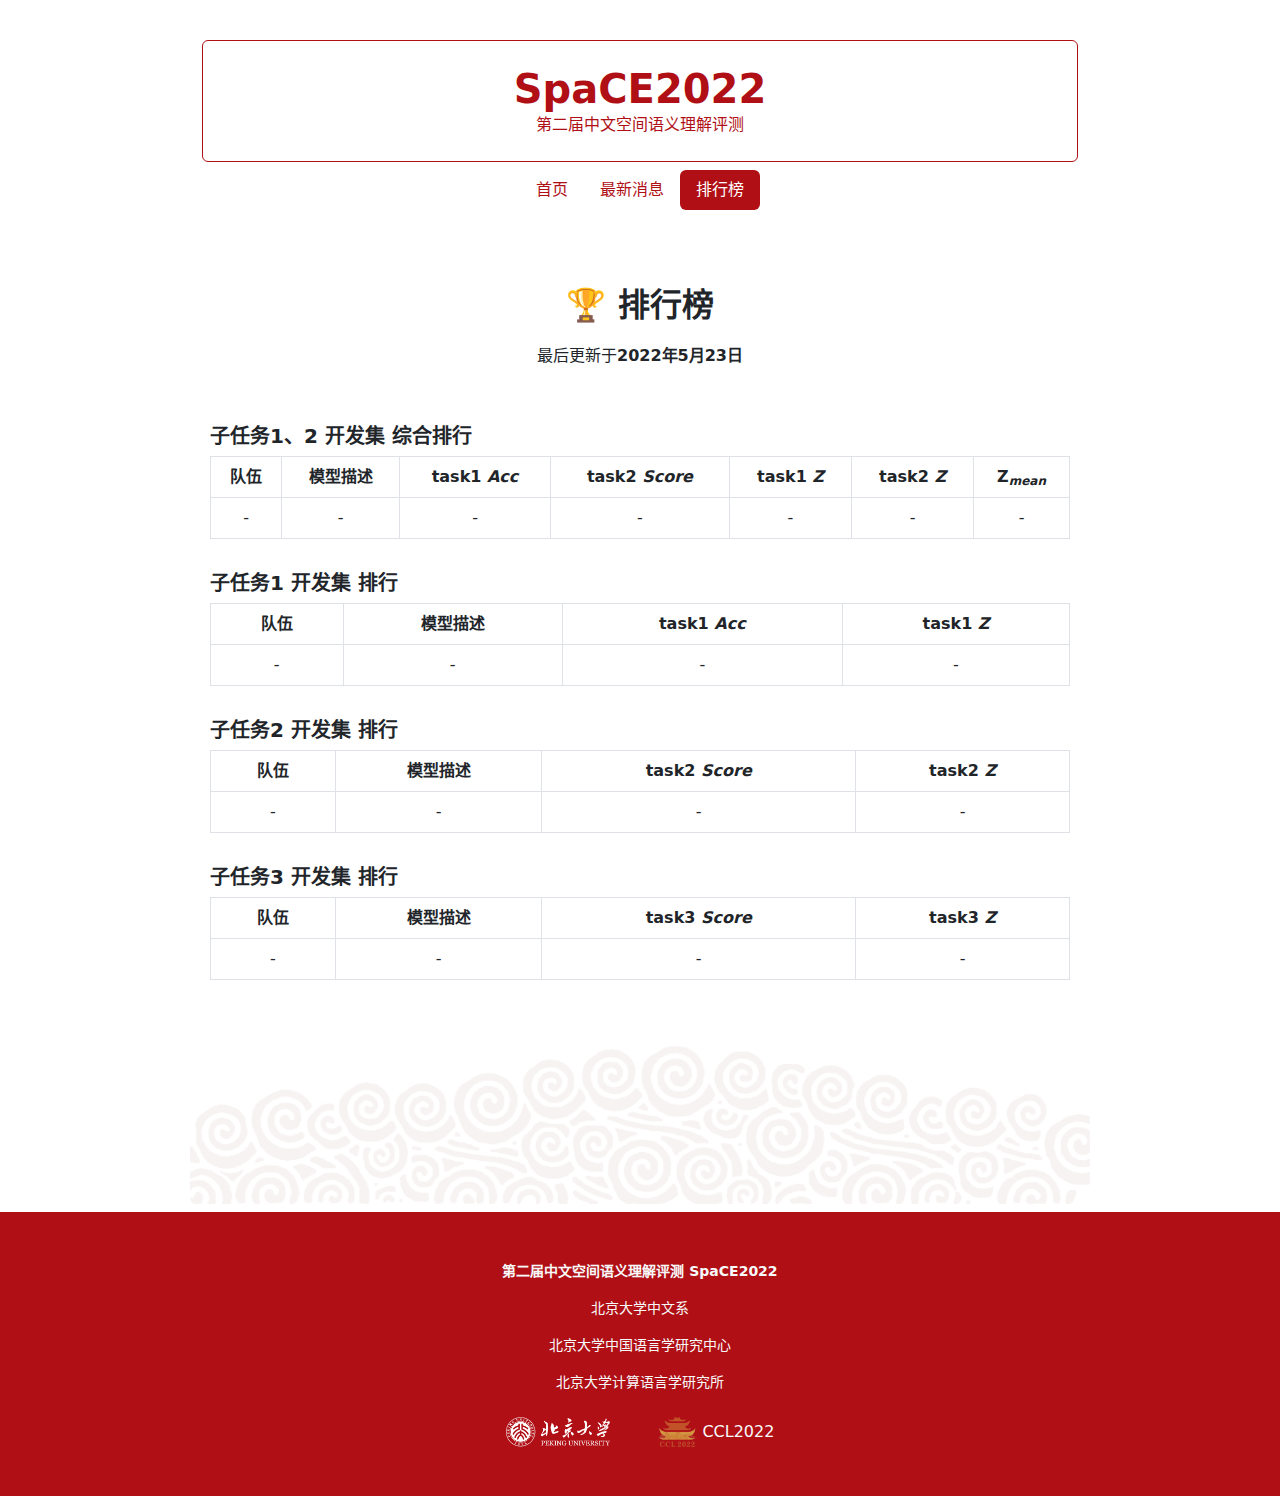
==== docs/leaderboard.html @ 005da359 "save" ====
<!DOCTYPE html>
<html lang="zh-CN">

<head>
  <meta charset="utf-8">
  <meta name="viewport" content="width=device-width, initial-scale=1, shrink-to-fit=no">
  <meta http-equiv="X-UA-Compatible" content="IE=edge,chrome=1">

  <META HTTP-EQUIV="Cache-Control" CONTENT="no-cache">
  <META HTTP-EQUIV="Pragma" CONTENT="no-cache">
  <META HTTP-EQUIV="Expires" CONTENT="0">

  <title>SpaCE2022</title>

  <link href="css/bootstrap_5.2.0-beta1_.min.css" rel="stylesheet">
  <link href="css/github.hljs.css" rel="stylesheet">
  <link href="css/style.css" rel="stylesheet">

  <style type="text/css">
  </style>

</head>

<body>

  <div class="bodywrap" id="bodywrap">

    <div class="page-cover" v-if="false">
      <div class="container pt-5 text-center">
        <div class="row">
          <div><h2>SpaCE2022</h2></div>
        </div>
        <div class="row">
          <div>
            <p>正在加载，请稍候……</p>
          </div>
        </div>
      </div>
    </div>

  </div>
  <!-- bodywrap end -->

  <!-- scripts start -->
  <script type="module" src="js/main.mjs.js"></script>

  <!-- scripts end -->
</body>

</html>
---- docs/css/github.hljs.css ----
pre code.hljs{display:block;overflow-x:auto;padding:1em}code.hljs{padding:3px 5px}/*!
  Theme: GitHub
  Description: Light theme as seen on github.com
  Author: github.com
  Maintainer: @Hirse
  Updated: 2021-05-15

  Outdated base version: https://github.com/primer/github-syntax-light
  Current colors taken from GitHub's CSS
*/.hljs{color:#24292e;background:#fff}.hljs-doctag,.hljs-keyword,.hljs-meta .hljs-keyword,.hljs-template-tag,.hljs-template-variable,.hljs-type,.hljs-variable.language_{color:#d73a49}.hljs-title,.hljs-title.class_,.hljs-title.class_.inherited__,.hljs-title.function_{color:#6f42c1}.hljs-attr,.hljs-attribute,.hljs-literal,.hljs-meta,.hljs-number,.hljs-operator,.hljs-selector-attr,.hljs-selector-class,.hljs-selector-id,.hljs-variable{color:#005cc5}.hljs-meta .hljs-string,.hljs-regexp,.hljs-string{color:#032f62}.hljs-built_in,.hljs-symbol{color:#e36209}.hljs-code,.hljs-comment,.hljs-formula{color:#6a737d}.hljs-name,.hljs-quote,.hljs-selector-pseudo,.hljs-selector-tag{color:#22863a}.hljs-subst{color:#24292e}.hljs-section{color:#005cc5;font-weight:700}.hljs-bullet{color:#735c0f}.hljs-emphasis{color:#24292e;font-style:italic}.hljs-strong{color:#24292e;font-weight:700}.hljs-addition{color:#22863a;background-color:#f0fff4}.hljs-deletion{color:#b31d28;background-color:#ffeef0}
---- docs/css/style.css ----
body {
  /*background: #eaebee;*/
  /*background: #fafafa;*/
}
img {
  display: inline-block;
  max-width: 100%;
}
.container {
  transition: max-width 0.2s, width 0.2s;
}
th[align=right] {
  text-align: right;
}
th[align=left] {
  text-align: left;
}
th[align=center] {
  text-align: center;
}

:root {
  --pku-red: #b00f15;
  --notice-red: rgba(212, 76, 71, 1);
}

.nav {
  --bs-nav-link-padding-x: 1rem;
  --bs-nav-link-padding-y: 0.5rem;
  --bs-nav-link-font-weight: ;
  --bs-nav-link-color: var(--pku-red);
  --bs-nav-link-hover-color: var(--pku-red);
  --bs-nav-link-disabled-color: #6c757d;
  list-style: none;
}
.nav-pills {
  --bs-nav-pills-border-radius: 0.375rem;
  --bs-nav-pills-link-active-color: #fff;
  --bs-nav-pills-link-active-bg: var(--pku-red);
}
.nav-tabs {
  --bs-nav-tabs-border-width: 1px;
  --bs-nav-tabs-border-color: #dee2e6;
  --bs-nav-tabs-border-radius: 0.375rem;
  --bs-nav-tabs-link-hover-border-color: #e9ecef #e9ecef #dee2e6;
  --bs-nav-tabs-link-active-color: #495057;
  --bs-nav-tabs-link-active-bg: #fff;
  --bs-nav-tabs-link-active-border-color: #dee2e6 #dee2e6 #fff;
  border-bottom: var(--bs-nav-tabs-border-width) solid var(--bs-nav-tabs-border-color);
}

.page-cover {
  position: fixed;
  top:0; right:0; bottom:0; left:0;
  overflow: hidden;
  background: #fff;
  z-index: 99999;
}

.main {
  max-width: 900px;
  min-height: 100vh;
  background-color: #fff;
  background-image: url(../images/feet.png);
  background-size: contain;
  background-repeat: no-repeat;
  background-position: bottom;
  /*box-shadow: 0px 4px 16px 0px rgba(0,0,0,0.05);*/
}

.md-wrap {}

.md-wrap .block-color-red {
  color: rgba(212, 76, 71, 1);
  fill: rgba(212, 76, 71, 1);
}

.md-wrap a {
  text-decoration: none;
}

.md-wrap blockquote {
  padding: 0.5rem 0.75rem;
  margin-top: 1.25rem;
  margin-bottom: 1.25rem;
  background-color: var(--bs-light, var(--bs-gray-100));
  border-left: var(--bs-border-radius) solid var(--bs-gray-300, var(--bs-gray-300));
  /*border-top-right-radius: var(--bs-border-radius);*/
  /*border-bottom-right-radius: var(--bs-border-radius);*/
  border-radius: var(--bs-border-radius);
}

.md-wrap blockquote > *:last-child {
  margin-bottom: 0;
}

.md-wrap p code,
.md-wrap ul code {
  padding: .2em .4em;
  margin: 0;
  font-size: 85%;
  background-color: var(--bs-light);
  border-radius: 6px;
  color: #032f62;
}

.md-wrap .hljs {
  color: #444;
  background: var(--bs-light);
  border-radius: var(--bs-border-radius);
}

/*.md-wrap pre {
  border-radius: 0.375rem;
}*/

.md-wrap .table-wrap {
  overflow: auto;
}

.md-wrap .h1,
.md-wrap h1,
.md-wrap .h2,
.md-wrap h2,
.md-wrap .h3,
.md-wrap h3 {
  text-align: center;
}

.md-wrap .h1,
.md-wrap h1 {
  margin-top: 2.5rem;
  margin-bottom: 1.75rem;
  font-weight: bold;
}

.md-wrap .h2,
.md-wrap h2 {
  margin-top: 2.25rem;
  margin-bottom: 1.25rem;
  font-weight: bold;
}

.md-wrap .h3,
.md-wrap h3 {
  margin-top: 1.75rem;
  margin-bottom: .75rem;
  font-weight: bold;
}

.md-wrap .h4,
.md-wrap h4 {
  margin-top: 1.5rem;
  margin-bottom: .5rem;
  font-weight: bold;
}

.md-wrap .h5,
.md-wrap h5 {
  margin-top: 1rem;
  margin-bottom: .5rem;
  font-weight: bold;
}

.md-wrap .h6,
.md-wrap h6 {
  margin-top: .5rem;
  margin-bottom: .5rem;
  font-weight: bold;
}
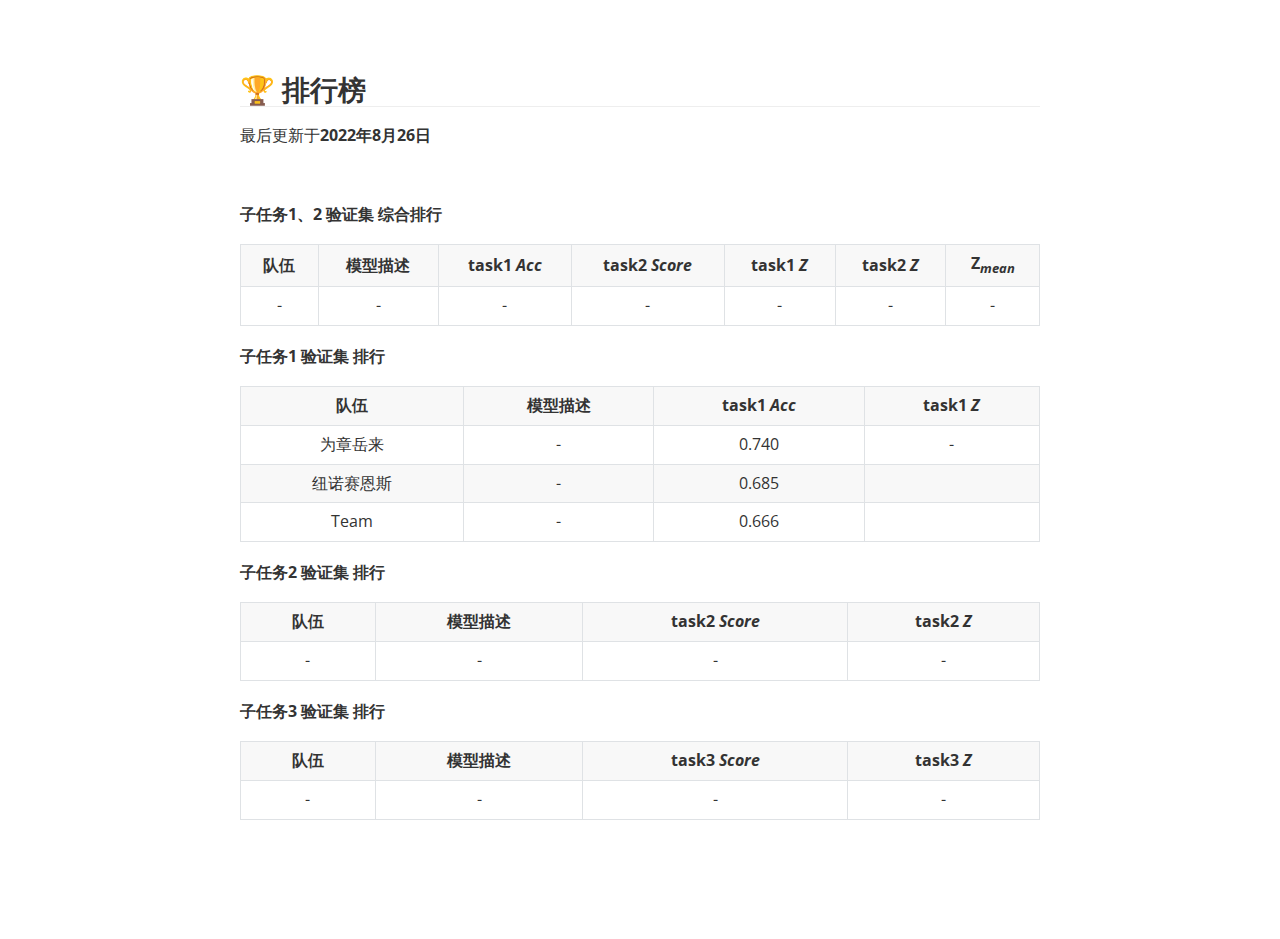
==== commit a918f776: "Add files via upload" ====
--- a/docs/leaderboard.html
+++ b/docs/leaderboard.html
@@ -1,50 +1,609 @@
-<!DOCTYPE html>
-<html lang="zh-CN">
-
+<!doctype html>
+<html>
 <head>
-  <meta charset="utf-8">
-  <meta name="viewport" content="width=device-width, initial-scale=1, shrink-to-fit=no">
-  <meta http-equiv="X-UA-Compatible" content="IE=edge,chrome=1">
-
-  <META HTTP-EQUIV="Cache-Control" CONTENT="no-cache">
-  <META HTTP-EQUIV="Pragma" CONTENT="no-cache">
-  <META HTTP-EQUIV="Expires" CONTENT="0">
-
-  <title>SpaCE2022</title>
-
-  <link href="css/bootstrap_5.2.0-beta1_.min.css" rel="stylesheet">
-  <link href="css/github.hljs.css" rel="stylesheet">
-  <link href="css/style.css" rel="stylesheet">
-
-  <style type="text/css">
-  </style>
-
+<meta charset='UTF-8'><meta name='viewport' content='width=device-width initial-scale=1'>
+
+<link href='https://fonts.loli.net/css?family=Open+Sans:400italic,700italic,700,400&subset=latin,latin-ext' rel='stylesheet' type='text/css' /><style type='text/css'>html {overflow-x: initial !important;}:root { --bg-color:#ffffff; --text-color:#333333; --select-text-bg-color:#B5D6FC; --select-text-font-color:auto; --monospace:"Lucida Console",Consolas,"Courier",monospace; --title-bar-height:20px; }
+.mac-os-11 { --title-bar-height:28px; }
+html { font-size: 14px; background-color: var(--bg-color); color: var(--text-color); font-family: "Helvetica Neue", Helvetica, Arial, sans-serif; -webkit-font-smoothing: antialiased; }
+body { margin: 0px; padding: 0px; height: auto; inset: 0px; font-size: 1rem; line-height: 1.42857; overflow-x: hidden; background: inherit; tab-size: 4; }
+iframe { margin: auto; }
+a.url { word-break: break-all; }
+a:active, a:hover { outline: 0px; }
+.in-text-selection, ::selection { text-shadow: none; background: var(--select-text-bg-color); color: var(--select-text-font-color); }
+#write { margin: 0px auto; height: auto; width: inherit; word-break: normal; overflow-wrap: break-word; position: relative; white-space: normal; overflow-x: visible; padding-top: 36px; }
+#write.first-line-indent p { text-indent: 2em; }
+#write.first-line-indent li p, #write.first-line-indent p * { text-indent: 0px; }
+#write.first-line-indent li { margin-left: 2em; }
+.for-image #write { padding-left: 8px; padding-right: 8px; }
+body.typora-export { padding-left: 30px; padding-right: 30px; }
+.typora-export .footnote-line, .typora-export li, .typora-export p { white-space: pre-wrap; }
+.typora-export .task-list-item input { pointer-events: none; }
+@media screen and (max-width: 500px) {
+  body.typora-export { padding-left: 0px; padding-right: 0px; }
+  #write { padding-left: 20px; padding-right: 20px; }
+  .CodeMirror-sizer { margin-left: 0px !important; }
+  .CodeMirror-gutters { display: none !important; }
+}
+#write li > figure:last-child { margin-bottom: 0.5rem; }
+#write ol, #write ul { position: relative; }
+img { max-width: 100%; vertical-align: middle; image-orientation: from-image; }
+button, input, select, textarea { color: inherit; font: inherit; }
+input[type="checkbox"], input[type="radio"] { line-height: normal; padding: 0px; }
+*, ::after, ::before { box-sizing: border-box; }
+#write h1, #write h2, #write h3, #write h4, #write h5, #write h6, #write p, #write pre { width: inherit; }
+#write h1, #write h2, #write h3, #write h4, #write h5, #write h6, #write p { position: relative; }
+p { line-height: inherit; }
+h1, h2, h3, h4, h5, h6 { break-after: avoid-page; break-inside: avoid; orphans: 4; }
+p { orphans: 4; }
+h1 { font-size: 2rem; }
+h2 { font-size: 1.8rem; }
+h3 { font-size: 1.6rem; }
+h4 { font-size: 1.4rem; }
+h5 { font-size: 1.2rem; }
+h6 { font-size: 1rem; }
+.md-math-block, .md-rawblock, h1, h2, h3, h4, h5, h6, p { margin-top: 1rem; margin-bottom: 1rem; }
+.hidden { display: none; }
+.md-blockmeta { color: rgb(204, 204, 204); font-weight: 700; font-style: italic; }
+a { cursor: pointer; }
+sup.md-footnote { padding: 2px 4px; background-color: rgba(238, 238, 238, 0.7); color: rgb(85, 85, 85); border-radius: 4px; cursor: pointer; }
+sup.md-footnote a, sup.md-footnote a:hover { color: inherit; text-transform: inherit; text-decoration: inherit; }
+#write input[type="checkbox"] { cursor: pointer; width: inherit; height: inherit; }
+figure { overflow-x: auto; margin: 1.2em 0px; max-width: calc(100% + 16px); padding: 0px; }
+figure > table { margin: 0px; }
+tr { break-inside: avoid; break-after: auto; }
+thead { display: table-header-group; }
+table { border-collapse: collapse; border-spacing: 0px; width: 100%; overflow: auto; break-inside: auto; text-align: left; }
+table.md-table td { min-width: 32px; }
+.CodeMirror-gutters { border-right: 0px; background-color: inherit; }
+.CodeMirror-linenumber { user-select: none; }
+.CodeMirror { text-align: left; }
+.CodeMirror-placeholder { opacity: 0.3; }
+.CodeMirror pre { padding: 0px 4px; }
+.CodeMirror-lines { padding: 0px; }
+div.hr:focus { cursor: none; }
+#write pre { white-space: pre-wrap; }
+#write.fences-no-line-wrapping pre { white-space: pre; }
+#write pre.ty-contain-cm { white-space: normal; }
+.CodeMirror-gutters { margin-right: 4px; }
+.md-fences { font-size: 0.9rem; display: block; break-inside: avoid; text-align: left; overflow: visible; white-space: pre; background: inherit; position: relative !important; }
+.md-fences-adv-panel { width: 100%; margin-top: 10px; text-align: center; padding-top: 0px; padding-bottom: 8px; overflow-x: auto; }
+#write .md-fences.mock-cm { white-space: pre-wrap; }
+.md-fences.md-fences-with-lineno { padding-left: 0px; }
+#write.fences-no-line-wrapping .md-fences.mock-cm { white-space: pre; overflow-x: auto; }
+.md-fences.mock-cm.md-fences-with-lineno { padding-left: 8px; }
+.CodeMirror-line, twitterwidget { break-inside: avoid; }
+.footnotes { opacity: 0.8; font-size: 0.9rem; margin-top: 1em; margin-bottom: 1em; }
+.footnotes + .footnotes { margin-top: 0px; }
+.md-reset { margin: 0px; padding: 0px; border: 0px; outline: 0px; vertical-align: top; background: 0px 0px; text-decoration: none; text-shadow: none; float: none; position: static; width: auto; height: auto; white-space: nowrap; cursor: inherit; -webkit-tap-highlight-color: transparent; line-height: normal; font-weight: 400; text-align: left; box-sizing: content-box; direction: ltr; }
+li div { padding-top: 0px; }
+blockquote { margin: 1rem 0px; }
+li .mathjax-block, li p { margin: 0.5rem 0px; }
+li blockquote { margin: 1rem 0px; }
+li { margin: 0px; position: relative; }
+blockquote > :last-child { margin-bottom: 0px; }
+blockquote > :first-child, li > :first-child { margin-top: 0px; }
+.footnotes-area { color: rgb(136, 136, 136); margin-top: 0.714rem; padding-bottom: 0.143rem; white-space: normal; }
+#write .footnote-line { white-space: pre-wrap; }
+@media print {
+  body, html { border: 1px solid transparent; height: 99%; break-after: avoid; break-before: avoid; font-variant-ligatures: no-common-ligatures; }
+  #write { margin-top: 0px; padding-top: 0px; border-color: transparent !important; }
+  .typora-export * { -webkit-print-color-adjust: exact; }
+  .typora-export #write { break-after: avoid; }
+  .typora-export #write::after { height: 0px; }
+  .is-mac table { break-inside: avoid; }
+  .typora-export-show-outline .typora-export-sidebar { display: none; }
+}
+.footnote-line { margin-top: 0.714em; font-size: 0.7em; }
+a img, img a { cursor: pointer; }
+pre.md-meta-block { font-size: 0.8rem; min-height: 0.8rem; white-space: pre-wrap; background: rgb(204, 204, 204); display: block; overflow-x: hidden; }
+p > .md-image:only-child:not(.md-img-error) img, p > img:only-child { display: block; margin: auto; }
+#write.first-line-indent p > .md-image:only-child:not(.md-img-error) img { left: -2em; position: relative; }
+p > .md-image:only-child { display: inline-block; width: 100%; }
+#write .MathJax_Display { margin: 0.8em 0px 0px; }
+.md-math-block { width: 100%; }
+.md-math-block:not(:empty)::after { display: none; }
+.MathJax_ref { fill: currentcolor; }
+[contenteditable="true"]:active, [contenteditable="true"]:focus, [contenteditable="false"]:active, [contenteditable="false"]:focus { outline: 0px; box-shadow: none; }
+.md-task-list-item { position: relative; list-style-type: none; }
+.task-list-item.md-task-list-item { padding-left: 0px; }
+.md-task-list-item > input { position: absolute; top: 0px; left: 0px; margin-left: -1.2em; margin-top: calc(1em - 10px); border: none; }
+.math { font-size: 1rem; }
+.md-toc { min-height: 3.58rem; position: relative; font-size: 0.9rem; border-radius: 10px; }
+.md-toc-content { position: relative; margin-left: 0px; }
+.md-toc-content::after, .md-toc::after { display: none; }
+.md-toc-item { display: block; color: rgb(65, 131, 196); }
+.md-toc-item a { text-decoration: none; }
+.md-toc-inner:hover { text-decoration: underline; }
+.md-toc-inner { display: inline-block; cursor: pointer; }
+.md-toc-h1 .md-toc-inner { margin-left: 0px; font-weight: 700; }
+.md-toc-h2 .md-toc-inner { margin-left: 2em; }
+.md-toc-h3 .md-toc-inner { margin-left: 4em; }
+.md-toc-h4 .md-toc-inner { margin-left: 6em; }
+.md-toc-h5 .md-toc-inner { margin-left: 8em; }
+.md-toc-h6 .md-toc-inner { margin-left: 10em; }
+@media screen and (max-width: 48em) {
+  .md-toc-h3 .md-toc-inner { margin-left: 3.5em; }
+  .md-toc-h4 .md-toc-inner { margin-left: 5em; }
+  .md-toc-h5 .md-toc-inner { margin-left: 6.5em; }
+  .md-toc-h6 .md-toc-inner { margin-left: 8em; }
+}
+a.md-toc-inner { font-size: inherit; font-style: inherit; font-weight: inherit; line-height: inherit; }
+.footnote-line a:not(.reversefootnote) { color: inherit; }
+.md-attr { display: none; }
+.md-fn-count::after { content: "."; }
+code, pre, samp, tt { font-family: var(--monospace); }
+kbd { margin: 0px 0.1em; padding: 0.1em 0.6em; font-size: 0.8em; color: rgb(36, 39, 41); background: rgb(255, 255, 255); border: 1px solid rgb(173, 179, 185); border-radius: 3px; box-shadow: rgba(12, 13, 14, 0.2) 0px 1px 0px, rgb(255, 255, 255) 0px 0px 0px 2px inset; white-space: nowrap; vertical-align: middle; }
+.md-comment { color: rgb(162, 127, 3); opacity: 0.6; font-family: var(--monospace); }
+code { text-align: left; vertical-align: initial; }
+a.md-print-anchor { white-space: pre !important; border-width: initial !important; border-style: none !important; border-color: initial !important; display: inline-block !important; position: absolute !important; width: 1px !important; right: 0px !important; outline: 0px !important; background: 0px 0px !important; text-decoration: initial !important; text-shadow: initial !important; }
+.os-windows.monocolor-emoji .md-emoji { font-family: "Segoe UI Symbol", sans-serif; }
+.md-diagram-panel > svg { max-width: 100%; }
+[lang="flow"] svg, [lang="mermaid"] svg { max-width: 100%; height: auto; }
+[lang="mermaid"] .node text { font-size: 1rem; }
+table tr th { border-bottom: 0px; }
+video { max-width: 100%; display: block; margin: 0px auto; }
+iframe { max-width: 100%; width: 100%; border: none; }
+.highlight td, .highlight tr { border: 0px; }
+mark { background: rgb(255, 255, 0); color: rgb(0, 0, 0); }
+.md-html-inline .md-plain, .md-html-inline strong, mark .md-inline-math, mark strong { color: inherit; }
+.md-expand mark .md-meta { opacity: 0.3 !important; }
+mark .md-meta { color: rgb(0, 0, 0); }
+@media print {
+  .typora-export h1, .typora-export h2, .typora-export h3, .typora-export h4, .typora-export h5, .typora-export h6 { break-inside: avoid; }
+}
+.md-diagram-panel .messageText { stroke: none !important; }
+.md-diagram-panel .start-state { fill: var(--node-fill); }
+.md-diagram-panel .edgeLabel rect { opacity: 1 !important; }
+.md-fences.md-fences-math { font-size: 1em; }
+.md-fences-advanced:not(.md-focus) { padding: 0px; white-space: nowrap; border: 0px; }
+.md-fences-advanced:not(.md-focus) { background: inherit; }
+.typora-export-show-outline .typora-export-content { max-width: 1440px; margin: auto; display: flex; flex-direction: row; }
+.typora-export-sidebar { width: 300px; font-size: 0.8rem; margin-top: 80px; margin-right: 18px; }
+.typora-export-show-outline #write { --webkit-flex:2; flex: 2 1 0%; }
+.typora-export-sidebar .outline-content { position: fixed; top: 0px; max-height: 100%; overflow: hidden auto; padding-bottom: 30px; padding-top: 60px; width: 300px; }
+@media screen and (max-width: 1024px) {
+  .typora-export-sidebar, .typora-export-sidebar .outline-content { width: 240px; }
+}
+@media screen and (max-width: 800px) {
+  .typora-export-sidebar { display: none; }
+}
+.outline-content li, .outline-content ul { margin-left: 0px; margin-right: 0px; padding-left: 0px; padding-right: 0px; list-style: none; }
+.outline-content ul { margin-top: 0px; margin-bottom: 0px; }
+.outline-content strong { font-weight: 400; }
+.outline-expander { width: 1rem; height: 1.42857rem; position: relative; display: table-cell; vertical-align: middle; cursor: pointer; padding-left: 4px; }
+.outline-expander::before { content: ""; position: relative; font-family: Ionicons; display: inline-block; font-size: 8px; vertical-align: middle; }
+.outline-item { padding-top: 3px; padding-bottom: 3px; cursor: pointer; }
+.outline-expander:hover::before { content: ""; }
+.outline-h1 > .outline-item { padding-left: 0px; }
+.outline-h2 > .outline-item { padding-left: 1em; }
+.outline-h3 > .outline-item { padding-left: 2em; }
+.outline-h4 > .outline-item { padding-left: 3em; }
+.outline-h5 > .outline-item { padding-left: 4em; }
+.outline-h6 > .outline-item { padding-left: 5em; }
+.outline-label { cursor: pointer; display: table-cell; vertical-align: middle; text-decoration: none; color: inherit; }
+.outline-label:hover { text-decoration: underline; }
+.outline-item:hover { border-color: rgb(245, 245, 245); background-color: var(--item-hover-bg-color); }
+.outline-item:hover { margin-left: -28px; margin-right: -28px; border-left: 28px solid transparent; border-right: 28px solid transparent; }
+.outline-item-single .outline-expander::before, .outline-item-single .outline-expander:hover::before { display: none; }
+.outline-item-open > .outline-item > .outline-expander::before { content: ""; }
+.outline-children { display: none; }
+.info-panel-tab-wrapper { display: none; }
+.outline-item-open > .outline-children { display: block; }
+.typora-export .outline-item { padding-top: 1px; padding-bottom: 1px; }
+.typora-export .outline-item:hover { margin-right: -8px; border-right: 8px solid transparent; }
+.typora-export .outline-expander::before { content: "+"; font-family: inherit; top: -1px; }
+.typora-export .outline-expander:hover::before, .typora-export .outline-item-open > .outline-item > .outline-expander::before { content: "−"; }
+.typora-export-collapse-outline .outline-children { display: none; }
+.typora-export-collapse-outline .outline-item-open > .outline-children, .typora-export-no-collapse-outline .outline-children { display: block; }
+.typora-export-no-collapse-outline .outline-expander::before { content: "" !important; }
+.typora-export-show-outline .outline-item-active > .outline-item .outline-label { font-weight: 700; }
+.md-inline-math-container mjx-container { zoom: 0.95; }
+
+
+mark {
+    background: rgba(255,255,0,0.25);
+    border-bottom: 1px rgba(255,255,0,0.25) solid;
+    border-radius: 2px;
+    transition: all 0.25s;
+}
+mark:hover {
+    background: rgba(255,255,0,0.5);
+    border-bottom: 2px rgba(255,220,0,1) solid;
+}
+
+:root {
+    --side-bar-bg-color: #fafafa;
+    --control-text-color: #777;
+}
+
+@include-when-export url(https://fonts.loli.net/css?family=Open+Sans:400italic,700italic,700,400&subset=latin,latin-ext);
+
+/* open-sans-regular - latin-ext_latin */
+  /* open-sans-italic - latin-ext_latin */
+    /* open-sans-700 - latin-ext_latin */
+    /* open-sans-700italic - latin-ext_latin */
+  html {
+    font-size: 16px;
+    -webkit-font-smoothing: antialiased;
+}
+
+body {
+    font-family: "Open Sans","Clear Sans", "Helvetica Neue", Helvetica, Arial, 'Segoe UI Emoji', sans-serif;
+    color: rgb(51, 51, 51);
+    line-height: 1.6;
+}
+
+#write {
+    max-width: 860px;
+  	margin: 0 auto;
+  	padding: 30px;
+    padding-bottom: 100px;
+}
+
+@media only screen and (min-width: 1400px) {
+	#write {
+		max-width: 1024px;
+	}
+}
+
+@media only screen and (min-width: 1800px) {
+	#write {
+		max-width: 1200px;
+	}
+}
+
+#write > ul:first-child,
+#write > ol:first-child{
+    margin-top: 30px;
+}
+
+a {
+    color: #4183C4;
+}
+h1,
+h2,
+h3,
+h4,
+h5,
+h6 {
+    position: relative;
+    margin-top: 1rem;
+    margin-bottom: 1rem;
+    font-weight: bold;
+    line-height: 1.4;
+    cursor: text;
+}
+h1:hover a.anchor,
+h2:hover a.anchor,
+h3:hover a.anchor,
+h4:hover a.anchor,
+h5:hover a.anchor,
+h6:hover a.anchor {
+    text-decoration: none;
+}
+h1 tt,
+h1 code {
+    font-size: inherit;
+}
+h2 tt,
+h2 code {
+    font-size: inherit;
+}
+h3 tt,
+h3 code {
+    font-size: inherit;
+}
+h4 tt,
+h4 code {
+    font-size: inherit;
+}
+h5 tt,
+h5 code {
+    font-size: inherit;
+}
+h6 tt,
+h6 code {
+    font-size: inherit;
+}
+h1 {
+    font-size: 2.25em;
+    line-height: 1.2;
+    border-bottom: 1px solid #eee;
+}
+h2 {
+    font-size: 1.75em;
+    line-height: 1.225;
+    border-bottom: 1px solid #eee;
+}
+
+/*@media print {
+    .typora-export h1,
+    .typora-export h2 {
+        border-bottom: none;
+        padding-bottom: initial;
+    }
+
+    .typora-export h1::after,
+    .typora-export h2::after {
+        content: "";
+        display: block;
+        height: 100px;
+        margin-top: -96px;
+        border-top: 1px solid #eee;
+    }
+}*/
+
+h3 {
+    font-size: 1.5em;
+    line-height: 1.43;
+}
+h4 {
+    font-size: 1.25em;
+}
+h5 {
+    font-size: 1em;
+}
+h6 {
+   font-size: 1em;
+    color: #777;
+}
+p,
+blockquote,
+ul,
+ol,
+dl,
+table{
+    margin: 0.8em 0;
+}
+li>ol,
+li>ul {
+    margin: 0 0;
+}
+hr {
+    height: 2px;
+    padding: 0;
+    margin: 16px 0;
+    background-color: #e7e7e7;
+    border: 0 none;
+    overflow: hidden;
+    box-sizing: content-box;
+}
+
+li p.first {
+    display: inline-block;
+}
+ul,
+ol {
+    padding-left: 30px;
+}
+ul:first-child,
+ol:first-child {
+    margin-top: 0;
+}
+ul:last-child,
+ol:last-child {
+    margin-bottom: 0;
+}
+blockquote {
+    border-left: 4px solid #dfe2e5;
+    padding: 0 15px;
+    color: #555;
+}
+blockquote blockquote {
+    padding-right: 0;
+}
+table {
+    padding: 0;
+    word-break: initial;
+}
+table tr {
+    border: 1px solid #dfe2e5;
+    margin: 0;
+    padding: 0;
+}
+table tr:nth-child(2n),
+thead {
+    background-color: #f8f8f8;
+}
+table th {
+    font-weight: bold;
+    border: 1px solid #dfe2e5;
+    border-bottom: 0;
+    margin: 0;
+    padding: 6px 13px;
+}
+table td {
+    border: 1px solid #dfe2e5;
+    margin: 0;
+    padding: 6px 13px;
+}
+table th:first-child,
+table td:first-child {
+    margin-top: 0;
+}
+table th:last-child,
+table td:last-child {
+    margin-bottom: 0;
+}
+
+.CodeMirror-lines {
+    padding-left: 4px;
+}
+
+.code-tooltip {
+    box-shadow: 0 1px 1px 0 rgba(0,28,36,.3);
+    border-top: 1px solid #eef2f2;
+}
+
+.md-fences,
+code,
+tt {
+    border: 1px solid #e7eaed;
+    background-color: #f8f8f8;
+    border-radius: 3px;
+    padding: 0;
+    padding: 2px 4px 0px 4px;
+    font-size: 0.9em;
+}
+
+code {
+    background-color: #f3f4f4;
+    padding: 0 2px 0 2px;
+}
+
+.md-fences {
+    margin-bottom: 15px;
+    margin-top: 15px;
+    padding-top: 8px;
+    padding-bottom: 6px;
+}
+
+
+.md-task-list-item > input {
+  margin-left: -1.3em;
+}
+
+@media print {
+    html {
+        font-size: 13px;
+    }
+    table,
+    pre {
+        page-break-inside: avoid;
+    }
+    pre {
+        word-wrap: break-word;
+    }
+}
+
+.md-fences {
+	background-color: #f8f8f8;
+}
+#write pre.md-meta-block {
+	padding: 1rem;
+    font-size: 85%;
+    line-height: 1.45;
+    background-color: #f7f7f7;
+    border: 0;
+    border-radius: 3px;
+    color: #777777;
+    margin-top: 0 !important;
+}
+
+.mathjax-block>.code-tooltip {
+	bottom: .375rem;
+}
+
+.md-mathjax-midline {
+    background: #fafafa;
+}
+
+#write>h3.md-focus:before{
+	left: -1.5625rem;
+	top: .375rem;
+}
+#write>h4.md-focus:before{
+	left: -1.5625rem;
+	top: .285714286rem;
+}
+#write>h5.md-focus:before{
+	left: -1.5625rem;
+	top: .285714286rem;
+}
+#write>h6.md-focus:before{
+	left: -1.5625rem;
+	top: .285714286rem;
+}
+.md-image>.md-meta {
+    /*border: 1px solid #ddd;*/
+    border-radius: 3px;
+    padding: 2px 0px 0px 4px;
+    font-size: 0.9em;
+    color: inherit;
+}
+
+.md-tag {
+    color: #a7a7a7;
+    opacity: 1;
+}
+
+.md-toc { 
+    margin-top:20px;
+    padding-bottom:20px;
+}
+
+.sidebar-tabs {
+    border-bottom: none;
+}
+
+#typora-quick-open {
+    border: 1px solid #ddd;
+    background-color: #f8f8f8;
+}
+
+#typora-quick-open-item {
+    background-color: #FAFAFA;
+    border-color: #FEFEFE #e5e5e5 #e5e5e5 #eee;
+    border-style: solid;
+    border-width: 1px;
+}
+
+/** focus mode */
+.on-focus-mode blockquote {
+    border-left-color: rgba(85, 85, 85, 0.12);
+}
+
+header, .context-menu, .megamenu-content, footer{
+    font-family: "Segoe UI", "Arial", sans-serif;
+}
+
+.file-node-content:hover .file-node-icon,
+.file-node-content:hover .file-node-open-state{
+    visibility: visible;
+}
+
+.mac-seamless-mode #typora-sidebar {
+    background-color: #fafafa;
+    background-color: var(--side-bar-bg-color);
+}
+
+.md-lang {
+    color: #b4654d;
+}
+
+/*.html-for-mac {
+    --item-hover-bg-color: #E6F0FE;
+}*/
+
+#md-notification .btn {
+    border: 0;
+}
+
+.dropdown-menu .divider {
+    border-color: #e5e5e5;
+    opacity: 0.4;
+}
+
+.ty-preferences .window-content {
+    background-color: #fafafa;
+}
+
+.ty-preferences .nav-group-item.active {
+    color: white;
+    background: #999;
+}
+
+.menu-item-container a.menu-style-btn {
+    background-color: #f5f8fa;
+    background-image: linear-gradient( 180deg , hsla(0, 0%, 100%, 0.8), hsla(0, 0%, 100%, 0)); 
+}
+
+
+
+</style><title>leaderboard</title>
 </head>
-
-<body>
-
-  <div class="bodywrap" id="bodywrap">
-
-    <div class="page-cover" v-if="false">
-      <div class="container pt-5 text-center">
-        <div class="row">
-          <div><h2>SpaCE2022</h2></div>
-        </div>
-        <div class="row">
-          <div>
-            <p>正在加载，请稍候……</p>
-          </div>
-        </div>
-      </div>
-    </div>
-
-  </div>
-  <!-- bodywrap end -->
-
-  <!-- scripts start -->
-  <script type="module" src="js/main.mjs.js"></script>
-
-  <!-- scripts end -->
+<body class='typora-export os-windows'><div class='typora-export-content'>
+<div id='write'  class=''><br><h2 id='🏆-排行榜'><span>🏆 排行榜</span></h2><p class="text-center">最后更新于<strong>2022年8月26日</strong></p><br><h5 id='子任务12-验证集-综合排行'><span>子任务1、2 验证集 综合排行</span></h5><figure><table><thead><tr><th style='text-align:center;' ><span>队伍</span></th><th style='text-align:center;' ><span>模型描述</span></th><th style='text-align:center;' ><span>task1 </span><em><span>Acc</span></em></th><th style='text-align:center;' ><span>task2 </span><em><span>Score</span></em></th><th style='text-align:center;' ><span>task1 </span><em><span>Z</span></em></th><th style='text-align:center;' ><span>task2 </span><em><span>Z</span></em></th><th style='text-align:center;' ><span>Z</span><sub><em><span>mean</span></em></sub></th></tr></thead><tbody><tr><td style='text-align:center;' ><span>-</span></td><td style='text-align:center;' ><span>-</span></td><td style='text-align:center;' ><span>-</span></td><td style='text-align:center;' ><span>-</span></td><td style='text-align:center;' ><span>-</span></td><td style='text-align:center;' ><span>-</span></td><td style='text-align:center;' ><span>-</span></td></tr></tbody></table></figure><h5 id='子任务1-验证集-排行'><span>子任务1 验证集 排行</span></h5><figure><table><thead><tr><th style='text-align:center;' ><span>队伍</span></th><th style='text-align:center;' ><span>模型描述</span></th><th style='text-align:center;' ><span>task1 </span><em><span>Acc</span></em></th><th style='text-align:center;' ><span>task1 </span><em><span>Z</span></em></th></tr></thead><tbody><tr><td style='text-align:center;' ><span>为章岳来</span></td><td style='text-align:center;' ><span>-</span></td><td style='text-align:center;' ><span>0.740</span></td><td style='text-align:center;' ><span>-</span></td></tr><tr><td style='text-align:center;' ><span>纽诺赛恩斯</span></td><td style='text-align:center;' ><span>-</span></td><td style='text-align:center;' ><span> 0.685</span></td><td style='text-align:center;' >&nbsp;</td></tr><tr><td style='text-align:center;' ><span>Team</span></td><td style='text-align:center;' ><span>-</span></td><td style='text-align:center;' ><span>0.666</span></td><td style='text-align:center;' >&nbsp;</td></tr></tbody></table></figure><h5 id='子任务2-验证集-排行'><span>子任务2 验证集 排行</span></h5><figure><table><thead><tr><th style='text-align:center;' ><span>队伍</span></th><th style='text-align:center;' ><span>模型描述</span></th><th style='text-align:center;' ><span>task2 </span><em><span>Score</span></em></th><th style='text-align:center;' ><span>task2 </span><em><span>Z</span></em></th></tr></thead><tbody><tr><td style='text-align:center;' ><span>-</span></td><td style='text-align:center;' ><span>-</span></td><td style='text-align:center;' ><span>-</span></td><td style='text-align:center;' ><span>-</span></td></tr></tbody></table></figure><h5 id='子任务3-验证集-排行'><span>子任务3 验证集 排行</span></h5><figure><table><thead><tr><th style='text-align:center;' ><span>队伍</span></th><th style='text-align:center;' ><span>模型描述</span></th><th style='text-align:center;' ><span>task3 </span><em><span>Score</span></em></th><th style='text-align:center;' ><span>task3 </span><em><span>Z</span></em></th></tr></thead><tbody><tr><td style='text-align:center;' ><span>-</span></td><td style='text-align:center;' ><span>-</span></td><td style='text-align:center;' ><span>-</span></td><td style='text-align:center;' ><span>-</span></td></tr></tbody></table></figure></div></div>
 </body>
-
-</html>
+</html>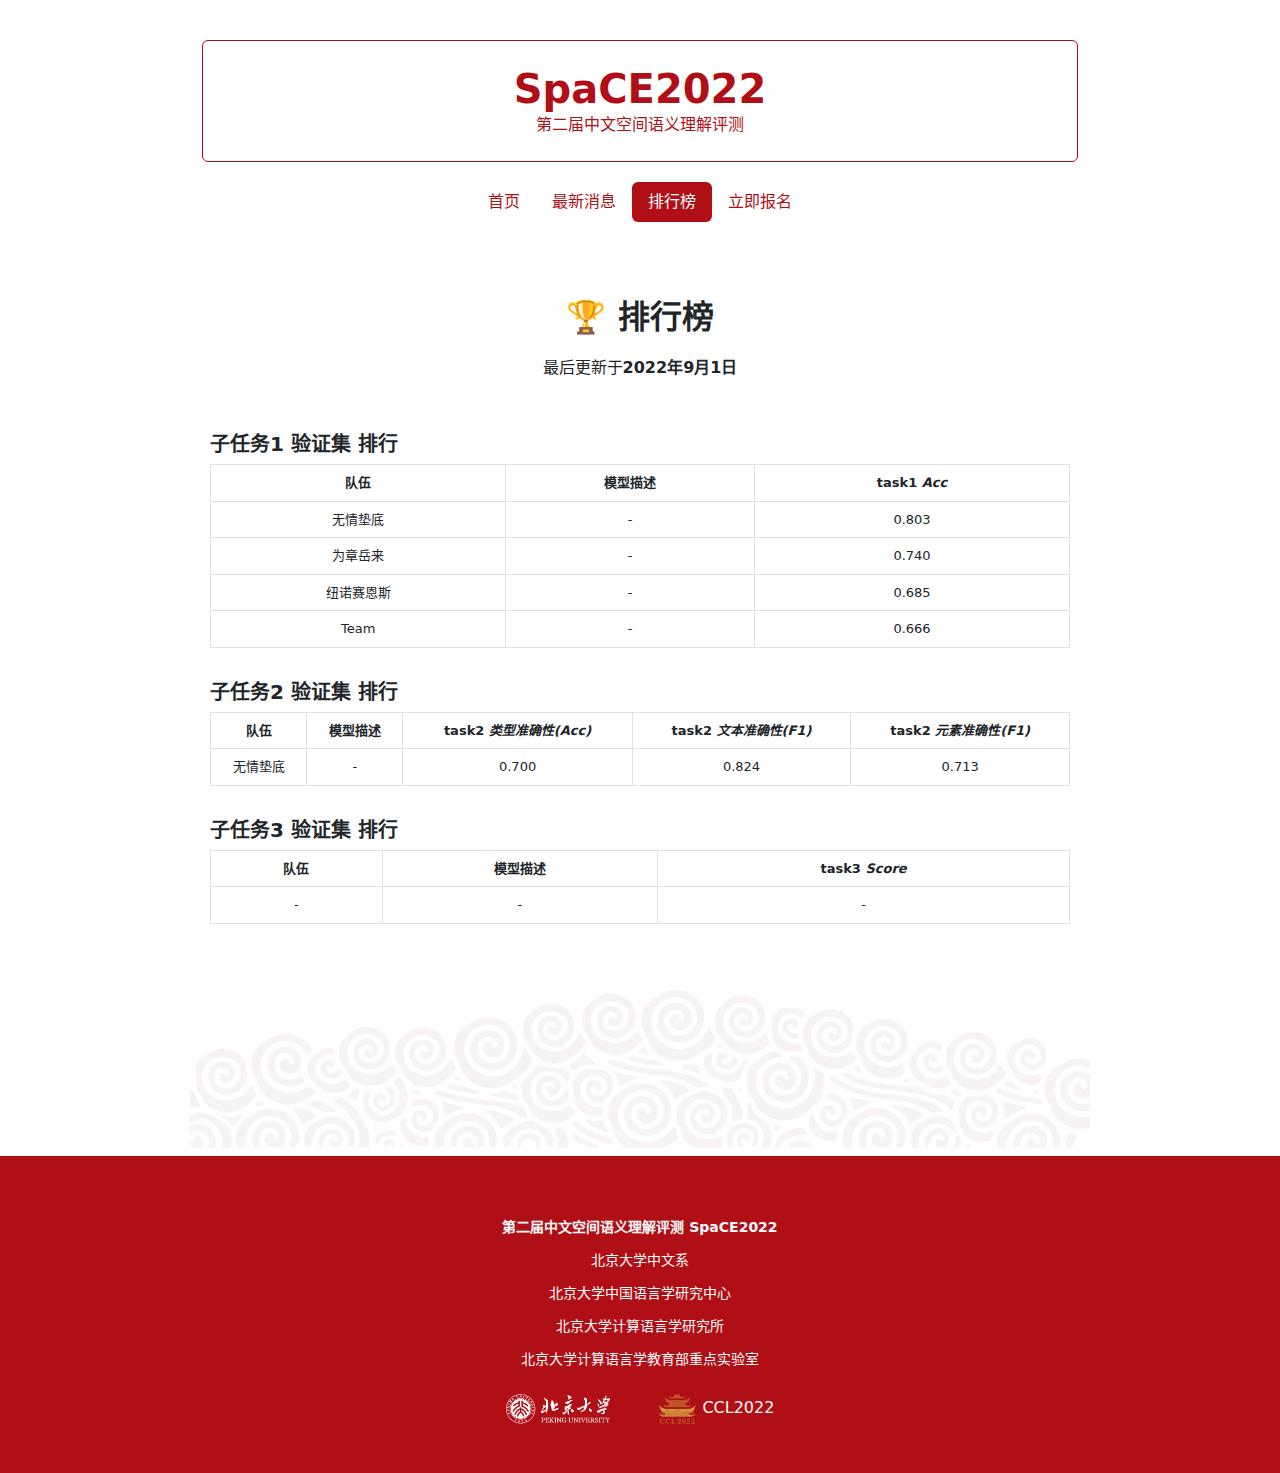
==== commit 0f87d998: "save" ====
--- a/docs/leaderboard.html
+++ b/docs/leaderboard.html
@@ -1,609 +1,50 @@
-<!doctype html>
-<html>
+<!DOCTYPE html>
+<html lang="zh-CN">
+
 <head>
-<meta charset='UTF-8'><meta name='viewport' content='width=device-width initial-scale=1'>
+  <meta charset="utf-8">
+  <meta name="viewport" content="width=device-width, initial-scale=1, shrink-to-fit=no">
+  <meta http-equiv="X-UA-Compatible" content="IE=edge,chrome=1">
 
-<link href='https://fonts.loli.net/css?family=Open+Sans:400italic,700italic,700,400&subset=latin,latin-ext' rel='stylesheet' type='text/css' /><style type='text/css'>html {overflow-x: initial !important;}:root { --bg-color:#ffffff; --text-color:#333333; --select-text-bg-color:#B5D6FC; --select-text-font-color:auto; --monospace:"Lucida Console",Consolas,"Courier",monospace; --title-bar-height:20px; }
-.mac-os-11 { --title-bar-height:28px; }
-html { font-size: 14px; background-color: var(--bg-color); color: var(--text-color); font-family: "Helvetica Neue", Helvetica, Arial, sans-serif; -webkit-font-smoothing: antialiased; }
-body { margin: 0px; padding: 0px; height: auto; inset: 0px; font-size: 1rem; line-height: 1.42857; overflow-x: hidden; background: inherit; tab-size: 4; }
-iframe { margin: auto; }
-a.url { word-break: break-all; }
-a:active, a:hover { outline: 0px; }
-.in-text-selection, ::selection { text-shadow: none; background: var(--select-text-bg-color); color: var(--select-text-font-color); }
-#write { margin: 0px auto; height: auto; width: inherit; word-break: normal; overflow-wrap: break-word; position: relative; white-space: normal; overflow-x: visible; padding-top: 36px; }
-#write.first-line-indent p { text-indent: 2em; }
-#write.first-line-indent li p, #write.first-line-indent p * { text-indent: 0px; }
-#write.first-line-indent li { margin-left: 2em; }
-.for-image #write { padding-left: 8px; padding-right: 8px; }
-body.typora-export { padding-left: 30px; padding-right: 30px; }
-.typora-export .footnote-line, .typora-export li, .typora-export p { white-space: pre-wrap; }
-.typora-export .task-list-item input { pointer-events: none; }
-@media screen and (max-width: 500px) {
-  body.typora-export { padding-left: 0px; padding-right: 0px; }
-  #write { padding-left: 20px; padding-right: 20px; }
-  .CodeMirror-sizer { margin-left: 0px !important; }
-  .CodeMirror-gutters { display: none !important; }
-}
-#write li > figure:last-child { margin-bottom: 0.5rem; }
-#write ol, #write ul { position: relative; }
-img { max-width: 100%; vertical-align: middle; image-orientation: from-image; }
-button, input, select, textarea { color: inherit; font: inherit; }
-input[type="checkbox"], input[type="radio"] { line-height: normal; padding: 0px; }
-*, ::after, ::before { box-sizing: border-box; }
-#write h1, #write h2, #write h3, #write h4, #write h5, #write h6, #write p, #write pre { width: inherit; }
-#write h1, #write h2, #write h3, #write h4, #write h5, #write h6, #write p { position: relative; }
-p { line-height: inherit; }
-h1, h2, h3, h4, h5, h6 { break-after: avoid-page; break-inside: avoid; orphans: 4; }
-p { orphans: 4; }
-h1 { font-size: 2rem; }
-h2 { font-size: 1.8rem; }
-h3 { font-size: 1.6rem; }
-h4 { font-size: 1.4rem; }
-h5 { font-size: 1.2rem; }
-h6 { font-size: 1rem; }
-.md-math-block, .md-rawblock, h1, h2, h3, h4, h5, h6, p { margin-top: 1rem; margin-bottom: 1rem; }
-.hidden { display: none; }
-.md-blockmeta { color: rgb(204, 204, 204); font-weight: 700; font-style: italic; }
-a { cursor: pointer; }
-sup.md-footnote { padding: 2px 4px; background-color: rgba(238, 238, 238, 0.7); color: rgb(85, 85, 85); border-radius: 4px; cursor: pointer; }
-sup.md-footnote a, sup.md-footnote a:hover { color: inherit; text-transform: inherit; text-decoration: inherit; }
-#write input[type="checkbox"] { cursor: pointer; width: inherit; height: inherit; }
-figure { overflow-x: auto; margin: 1.2em 0px; max-width: calc(100% + 16px); padding: 0px; }
-figure > table { margin: 0px; }
-tr { break-inside: avoid; break-after: auto; }
-thead { display: table-header-group; }
-table { border-collapse: collapse; border-spacing: 0px; width: 100%; overflow: auto; break-inside: auto; text-align: left; }
-table.md-table td { min-width: 32px; }
-.CodeMirror-gutters { border-right: 0px; background-color: inherit; }
-.CodeMirror-linenumber { user-select: none; }
-.CodeMirror { text-align: left; }
-.CodeMirror-placeholder { opacity: 0.3; }
-.CodeMirror pre { padding: 0px 4px; }
-.CodeMirror-lines { padding: 0px; }
-div.hr:focus { cursor: none; }
-#write pre { white-space: pre-wrap; }
-#write.fences-no-line-wrapping pre { white-space: pre; }
-#write pre.ty-contain-cm { white-space: normal; }
-.CodeMirror-gutters { margin-right: 4px; }
-.md-fences { font-size: 0.9rem; display: block; break-inside: avoid; text-align: left; overflow: visible; white-space: pre; background: inherit; position: relative !important; }
-.md-fences-adv-panel { width: 100%; margin-top: 10px; text-align: center; padding-top: 0px; padding-bottom: 8px; overflow-x: auto; }
-#write .md-fences.mock-cm { white-space: pre-wrap; }
-.md-fences.md-fences-with-lineno { padding-left: 0px; }
-#write.fences-no-line-wrapping .md-fences.mock-cm { white-space: pre; overflow-x: auto; }
-.md-fences.mock-cm.md-fences-with-lineno { padding-left: 8px; }
-.CodeMirror-line, twitterwidget { break-inside: avoid; }
-.footnotes { opacity: 0.8; font-size: 0.9rem; margin-top: 1em; margin-bottom: 1em; }
-.footnotes + .footnotes { margin-top: 0px; }
-.md-reset { margin: 0px; padding: 0px; border: 0px; outline: 0px; vertical-align: top; background: 0px 0px; text-decoration: none; text-shadow: none; float: none; position: static; width: auto; height: auto; white-space: nowrap; cursor: inherit; -webkit-tap-highlight-color: transparent; line-height: normal; font-weight: 400; text-align: left; box-sizing: content-box; direction: ltr; }
-li div { padding-top: 0px; }
-blockquote { margin: 1rem 0px; }
-li .mathjax-block, li p { margin: 0.5rem 0px; }
-li blockquote { margin: 1rem 0px; }
-li { margin: 0px; position: relative; }
-blockquote > :last-child { margin-bottom: 0px; }
-blockquote > :first-child, li > :first-child { margin-top: 0px; }
-.footnotes-area { color: rgb(136, 136, 136); margin-top: 0.714rem; padding-bottom: 0.143rem; white-space: normal; }
-#write .footnote-line { white-space: pre-wrap; }
-@media print {
-  body, html { border: 1px solid transparent; height: 99%; break-after: avoid; break-before: avoid; font-variant-ligatures: no-common-ligatures; }
-  #write { margin-top: 0px; padding-top: 0px; border-color: transparent !important; }
-  .typora-export * { -webkit-print-color-adjust: exact; }
-  .typora-export #write { break-after: avoid; }
-  .typora-export #write::after { height: 0px; }
-  .is-mac table { break-inside: avoid; }
-  .typora-export-show-outline .typora-export-sidebar { display: none; }
-}
-.footnote-line { margin-top: 0.714em; font-size: 0.7em; }
-a img, img a { cursor: pointer; }
-pre.md-meta-block { font-size: 0.8rem; min-height: 0.8rem; white-space: pre-wrap; background: rgb(204, 204, 204); display: block; overflow-x: hidden; }
-p > .md-image:only-child:not(.md-img-error) img, p > img:only-child { display: block; margin: auto; }
-#write.first-line-indent p > .md-image:only-child:not(.md-img-error) img { left: -2em; position: relative; }
-p > .md-image:only-child { display: inline-block; width: 100%; }
-#write .MathJax_Display { margin: 0.8em 0px 0px; }
-.md-math-block { width: 100%; }
-.md-math-block:not(:empty)::after { display: none; }
-.MathJax_ref { fill: currentcolor; }
-[contenteditable="true"]:active, [contenteditable="true"]:focus, [contenteditable="false"]:active, [contenteditable="false"]:focus { outline: 0px; box-shadow: none; }
-.md-task-list-item { position: relative; list-style-type: none; }
-.task-list-item.md-task-list-item { padding-left: 0px; }
-.md-task-list-item > input { position: absolute; top: 0px; left: 0px; margin-left: -1.2em; margin-top: calc(1em - 10px); border: none; }
-.math { font-size: 1rem; }
-.md-toc { min-height: 3.58rem; position: relative; font-size: 0.9rem; border-radius: 10px; }
-.md-toc-content { position: relative; margin-left: 0px; }
-.md-toc-content::after, .md-toc::after { display: none; }
-.md-toc-item { display: block; color: rgb(65, 131, 196); }
-.md-toc-item a { text-decoration: none; }
-.md-toc-inner:hover { text-decoration: underline; }
-.md-toc-inner { display: inline-block; cursor: pointer; }
-.md-toc-h1 .md-toc-inner { margin-left: 0px; font-weight: 700; }
-.md-toc-h2 .md-toc-inner { margin-left: 2em; }
-.md-toc-h3 .md-toc-inner { margin-left: 4em; }
-.md-toc-h4 .md-toc-inner { margin-left: 6em; }
-.md-toc-h5 .md-toc-inner { margin-left: 8em; }
-.md-toc-h6 .md-toc-inner { margin-left: 10em; }
-@media screen and (max-width: 48em) {
-  .md-toc-h3 .md-toc-inner { margin-left: 3.5em; }
-  .md-toc-h4 .md-toc-inner { margin-left: 5em; }
-  .md-toc-h5 .md-toc-inner { margin-left: 6.5em; }
-  .md-toc-h6 .md-toc-inner { margin-left: 8em; }
-}
-a.md-toc-inner { font-size: inherit; font-style: inherit; font-weight: inherit; line-height: inherit; }
-.footnote-line a:not(.reversefootnote) { color: inherit; }
-.md-attr { display: none; }
-.md-fn-count::after { content: "."; }
-code, pre, samp, tt { font-family: var(--monospace); }
-kbd { margin: 0px 0.1em; padding: 0.1em 0.6em; font-size: 0.8em; color: rgb(36, 39, 41); background: rgb(255, 255, 255); border: 1px solid rgb(173, 179, 185); border-radius: 3px; box-shadow: rgba(12, 13, 14, 0.2) 0px 1px 0px, rgb(255, 255, 255) 0px 0px 0px 2px inset; white-space: nowrap; vertical-align: middle; }
-.md-comment { color: rgb(162, 127, 3); opacity: 0.6; font-family: var(--monospace); }
-code { text-align: left; vertical-align: initial; }
-a.md-print-anchor { white-space: pre !important; border-width: initial !important; border-style: none !important; border-color: initial !important; display: inline-block !important; position: absolute !important; width: 1px !important; right: 0px !important; outline: 0px !important; background: 0px 0px !important; text-decoration: initial !important; text-shadow: initial !important; }
-.os-windows.monocolor-emoji .md-emoji { font-family: "Segoe UI Symbol", sans-serif; }
-.md-diagram-panel > svg { max-width: 100%; }
-[lang="flow"] svg, [lang="mermaid"] svg { max-width: 100%; height: auto; }
-[lang="mermaid"] .node text { font-size: 1rem; }
-table tr th { border-bottom: 0px; }
-video { max-width: 100%; display: block; margin: 0px auto; }
-iframe { max-width: 100%; width: 100%; border: none; }
-.highlight td, .highlight tr { border: 0px; }
-mark { background: rgb(255, 255, 0); color: rgb(0, 0, 0); }
-.md-html-inline .md-plain, .md-html-inline strong, mark .md-inline-math, mark strong { color: inherit; }
-.md-expand mark .md-meta { opacity: 0.3 !important; }
-mark .md-meta { color: rgb(0, 0, 0); }
-@media print {
-  .typora-export h1, .typora-export h2, .typora-export h3, .typora-export h4, .typora-export h5, .typora-export h6 { break-inside: avoid; }
-}
-.md-diagram-panel .messageText { stroke: none !important; }
-.md-diagram-panel .start-state { fill: var(--node-fill); }
-.md-diagram-panel .edgeLabel rect { opacity: 1 !important; }
-.md-fences.md-fences-math { font-size: 1em; }
-.md-fences-advanced:not(.md-focus) { padding: 0px; white-space: nowrap; border: 0px; }
-.md-fences-advanced:not(.md-focus) { background: inherit; }
-.typora-export-show-outline .typora-export-content { max-width: 1440px; margin: auto; display: flex; flex-direction: row; }
-.typora-export-sidebar { width: 300px; font-size: 0.8rem; margin-top: 80px; margin-right: 18px; }
-.typora-export-show-outline #write { --webkit-flex:2; flex: 2 1 0%; }
-.typora-export-sidebar .outline-content { position: fixed; top: 0px; max-height: 100%; overflow: hidden auto; padding-bottom: 30px; padding-top: 60px; width: 300px; }
-@media screen and (max-width: 1024px) {
-  .typora-export-sidebar, .typora-export-sidebar .outline-content { width: 240px; }
-}
-@media screen and (max-width: 800px) {
-  .typora-export-sidebar { display: none; }
-}
-.outline-content li, .outline-content ul { margin-left: 0px; margin-right: 0px; padding-left: 0px; padding-right: 0px; list-style: none; }
-.outline-content ul { margin-top: 0px; margin-bottom: 0px; }
-.outline-content strong { font-weight: 400; }
-.outline-expander { width: 1rem; height: 1.42857rem; position: relative; display: table-cell; vertical-align: middle; cursor: pointer; padding-left: 4px; }
-.outline-expander::before { content: ""; position: relative; font-family: Ionicons; display: inline-block; font-size: 8px; vertical-align: middle; }
-.outline-item { padding-top: 3px; padding-bottom: 3px; cursor: pointer; }
-.outline-expander:hover::before { content: ""; }
-.outline-h1 > .outline-item { padding-left: 0px; }
-.outline-h2 > .outline-item { padding-left: 1em; }
-.outline-h3 > .outline-item { padding-left: 2em; }
-.outline-h4 > .outline-item { padding-left: 3em; }
-.outline-h5 > .outline-item { padding-left: 4em; }
-.outline-h6 > .outline-item { padding-left: 5em; }
-.outline-label { cursor: pointer; display: table-cell; vertical-align: middle; text-decoration: none; color: inherit; }
-.outline-label:hover { text-decoration: underline; }
-.outline-item:hover { border-color: rgb(245, 245, 245); background-color: var(--item-hover-bg-color); }
-.outline-item:hover { margin-left: -28px; margin-right: -28px; border-left: 28px solid transparent; border-right: 28px solid transparent; }
-.outline-item-single .outline-expander::before, .outline-item-single .outline-expander:hover::before { display: none; }
-.outline-item-open > .outline-item > .outline-expander::before { content: ""; }
-.outline-children { display: none; }
-.info-panel-tab-wrapper { display: none; }
-.outline-item-open > .outline-children { display: block; }
-.typora-export .outline-item { padding-top: 1px; padding-bottom: 1px; }
-.typora-export .outline-item:hover { margin-right: -8px; border-right: 8px solid transparent; }
-.typora-export .outline-expander::before { content: "+"; font-family: inherit; top: -1px; }
-.typora-export .outline-expander:hover::before, .typora-export .outline-item-open > .outline-item > .outline-expander::before { content: "−"; }
-.typora-export-collapse-outline .outline-children { display: none; }
-.typora-export-collapse-outline .outline-item-open > .outline-children, .typora-export-no-collapse-outline .outline-children { display: block; }
-.typora-export-no-collapse-outline .outline-expander::before { content: "" !important; }
-.typora-export-show-outline .outline-item-active > .outline-item .outline-label { font-weight: 700; }
-.md-inline-math-container mjx-container { zoom: 0.95; }
+  <META HTTP-EQUIV="Cache-Control" CONTENT="no-cache">
+  <META HTTP-EQUIV="Pragma" CONTENT="no-cache">
+  <META HTTP-EQUIV="Expires" CONTENT="0">
 
+  <title>SpaCE2022</title>
 
-mark {
-    background: rgba(255,255,0,0.25);
-    border-bottom: 1px rgba(255,255,0,0.25) solid;
-    border-radius: 2px;
-    transition: all 0.25s;
-}
-mark:hover {
-    background: rgba(255,255,0,0.5);
-    border-bottom: 2px rgba(255,220,0,1) solid;
-}
+  <link href="css/bootstrap_5.2.0-beta1_.min.css" rel="stylesheet">
+  <link href="css/github.hljs.css" rel="stylesheet">
+  <link href="css/style.css" rel="stylesheet">
 
-:root {
-    --side-bar-bg-color: #fafafa;
-    --control-text-color: #777;
-}
+  <style type="text/css">
+  </style>
 
-@include-when-export url(https://fonts.loli.net/css?family=Open+Sans:400italic,700italic,700,400&subset=latin,latin-ext);
+</head>
 
-/* open-sans-regular - latin-ext_latin */
-  /* open-sans-italic - latin-ext_latin */
-    /* open-sans-700 - latin-ext_latin */
-    /* open-sans-700italic - latin-ext_latin */
-  html {
-    font-size: 16px;
-    -webkit-font-smoothing: antialiased;
-}
+<body>
 
-body {
-    font-family: "Open Sans","Clear Sans", "Helvetica Neue", Helvetica, Arial, 'Segoe UI Emoji', sans-serif;
-    color: rgb(51, 51, 51);
-    line-height: 1.6;
-}
+  <div class="bodywrap" id="bodywrap">
 
-#write {
-    max-width: 860px;
-  	margin: 0 auto;
-  	padding: 30px;
-    padding-bottom: 100px;
-}
+    <div class="page-cover" v-if="false">
+      <div class="container pt-5 text-center">
+        <div class="row">
+          <div><h2>SpaCE2022</h2></div>
+        </div>
+        <div class="row">
+          <div>
+            <p>正在加载，请稍候……</p>
+          </div>
+        </div>
+      </div>
+    </div>
 
-@media only screen and (min-width: 1400px) {
-	#write {
-		max-width: 1024px;
-	}
-}
+  </div>
+  <!-- bodywrap end -->
 
-@media only screen and (min-width: 1800px) {
-	#write {
-		max-width: 1200px;
-	}
-}
+  <!-- scripts start -->
+  <script type="module" src="js/main.mjs.js"></script>
 
-#write > ul:first-child,
-#write > ol:first-child{
-    margin-top: 30px;
-}
+  <!-- scripts end -->
+</body>
 
-a {
-    color: #4183C4;
-}
-h1,
-h2,
-h3,
-h4,
-h5,
-h6 {
-    position: relative;
-    margin-top: 1rem;
-    margin-bottom: 1rem;
-    font-weight: bold;
-    line-height: 1.4;
-    cursor: text;
-}
-h1:hover a.anchor,
-h2:hover a.anchor,
-h3:hover a.anchor,
-h4:hover a.anchor,
-h5:hover a.anchor,
-h6:hover a.anchor {
-    text-decoration: none;
-}
-h1 tt,
-h1 code {
-    font-size: inherit;
-}
-h2 tt,
-h2 code {
-    font-size: inherit;
-}
-h3 tt,
-h3 code {
-    font-size: inherit;
-}
-h4 tt,
-h4 code {
-    font-size: inherit;
-}
-h5 tt,
-h5 code {
-    font-size: inherit;
-}
-h6 tt,
-h6 code {
-    font-size: inherit;
-}
-h1 {
-    font-size: 2.25em;
-    line-height: 1.2;
-    border-bottom: 1px solid #eee;
-}
-h2 {
-    font-size: 1.75em;
-    line-height: 1.225;
-    border-bottom: 1px solid #eee;
-}
-
-/*@media print {
-    .typora-export h1,
-    .typora-export h2 {
-        border-bottom: none;
-        padding-bottom: initial;
-    }
-
-    .typora-export h1::after,
-    .typora-export h2::after {
-        content: "";
-        display: block;
-        height: 100px;
-        margin-top: -96px;
-        border-top: 1px solid #eee;
-    }
-}*/
-
-h3 {
-    font-size: 1.5em;
-    line-height: 1.43;
-}
-h4 {
-    font-size: 1.25em;
-}
-h5 {
-    font-size: 1em;
-}
-h6 {
-   font-size: 1em;
-    color: #777;
-}
-p,
-blockquote,
-ul,
-ol,
-dl,
-table{
-    margin: 0.8em 0;
-}
-li>ol,
-li>ul {
-    margin: 0 0;
-}
-hr {
-    height: 2px;
-    padding: 0;
-    margin: 16px 0;
-    background-color: #e7e7e7;
-    border: 0 none;
-    overflow: hidden;
-    box-sizing: content-box;
-}
-
-li p.first {
-    display: inline-block;
-}
-ul,
-ol {
-    padding-left: 30px;
-}
-ul:first-child,
-ol:first-child {
-    margin-top: 0;
-}
-ul:last-child,
-ol:last-child {
-    margin-bottom: 0;
-}
-blockquote {
-    border-left: 4px solid #dfe2e5;
-    padding: 0 15px;
-    color: #555;
-}
-blockquote blockquote {
-    padding-right: 0;
-}
-table {
-    padding: 0;
-    word-break: initial;
-}
-table tr {
-    border: 1px solid #dfe2e5;
-    margin: 0;
-    padding: 0;
-}
-table tr:nth-child(2n),
-thead {
-    background-color: #f8f8f8;
-}
-table th {
-    font-weight: bold;
-    border: 1px solid #dfe2e5;
-    border-bottom: 0;
-    margin: 0;
-    padding: 6px 13px;
-}
-table td {
-    border: 1px solid #dfe2e5;
-    margin: 0;
-    padding: 6px 13px;
-}
-table th:first-child,
-table td:first-child {
-    margin-top: 0;
-}
-table th:last-child,
-table td:last-child {
-    margin-bottom: 0;
-}
-
-.CodeMirror-lines {
-    padding-left: 4px;
-}
-
-.code-tooltip {
-    box-shadow: 0 1px 1px 0 rgba(0,28,36,.3);
-    border-top: 1px solid #eef2f2;
-}
-
-.md-fences,
-code,
-tt {
-    border: 1px solid #e7eaed;
-    background-color: #f8f8f8;
-    border-radius: 3px;
-    padding: 0;
-    padding: 2px 4px 0px 4px;
-    font-size: 0.9em;
-}
-
-code {
-    background-color: #f3f4f4;
-    padding: 0 2px 0 2px;
-}
-
-.md-fences {
-    margin-bottom: 15px;
-    margin-top: 15px;
-    padding-top: 8px;
-    padding-bottom: 6px;
-}
-
-
-.md-task-list-item > input {
-  margin-left: -1.3em;
-}
-
-@media print {
-    html {
-        font-size: 13px;
-    }
-    table,
-    pre {
-        page-break-inside: avoid;
-    }
-    pre {
-        word-wrap: break-word;
-    }
-}
-
-.md-fences {
-	background-color: #f8f8f8;
-}
-#write pre.md-meta-block {
-	padding: 1rem;
-    font-size: 85%;
-    line-height: 1.45;
-    background-color: #f7f7f7;
-    border: 0;
-    border-radius: 3px;
-    color: #777777;
-    margin-top: 0 !important;
-}
-
-.mathjax-block>.code-tooltip {
-	bottom: .375rem;
-}
-
-.md-mathjax-midline {
-    background: #fafafa;
-}
-
-#write>h3.md-focus:before{
-	left: -1.5625rem;
-	top: .375rem;
-}
-#write>h4.md-focus:before{
-	left: -1.5625rem;
-	top: .285714286rem;
-}
-#write>h5.md-focus:before{
-	left: -1.5625rem;
-	top: .285714286rem;
-}
-#write>h6.md-focus:before{
-	left: -1.5625rem;
-	top: .285714286rem;
-}
-.md-image>.md-meta {
-    /*border: 1px solid #ddd;*/
-    border-radius: 3px;
-    padding: 2px 0px 0px 4px;
-    font-size: 0.9em;
-    color: inherit;
-}
-
-.md-tag {
-    color: #a7a7a7;
-    opacity: 1;
-}
-
-.md-toc { 
-    margin-top:20px;
-    padding-bottom:20px;
-}
-
-.sidebar-tabs {
-    border-bottom: none;
-}
-
-#typora-quick-open {
-    border: 1px solid #ddd;
-    background-color: #f8f8f8;
-}
-
-#typora-quick-open-item {
-    background-color: #FAFAFA;
-    border-color: #FEFEFE #e5e5e5 #e5e5e5 #eee;
-    border-style: solid;
-    border-width: 1px;
-}
-
-/** focus mode */
-.on-focus-mode blockquote {
-    border-left-color: rgba(85, 85, 85, 0.12);
-}
-
-header, .context-menu, .megamenu-content, footer{
-    font-family: "Segoe UI", "Arial", sans-serif;
-}
-
-.file-node-content:hover .file-node-icon,
-.file-node-content:hover .file-node-open-state{
-    visibility: visible;
-}
-
-.mac-seamless-mode #typora-sidebar {
-    background-color: #fafafa;
-    background-color: var(--side-bar-bg-color);
-}
-
-.md-lang {
-    color: #b4654d;
-}
-
-/*.html-for-mac {
-    --item-hover-bg-color: #E6F0FE;
-}*/
-
-#md-notification .btn {
-    border: 0;
-}
-
-.dropdown-menu .divider {
-    border-color: #e5e5e5;
-    opacity: 0.4;
-}
-
-.ty-preferences .window-content {
-    background-color: #fafafa;
-}
-
-.ty-preferences .nav-group-item.active {
-    color: white;
-    background: #999;
-}
-
-.menu-item-container a.menu-style-btn {
-    background-color: #f5f8fa;
-    background-image: linear-gradient( 180deg , hsla(0, 0%, 100%, 0.8), hsla(0, 0%, 100%, 0)); 
-}
-
-
-
-</style><title>leaderboard</title>
-</head>
-<body class='typora-export os-windows'><div class='typora-export-content'>
-<div id='write'  class=''><br><h2 id='🏆-排行榜'><span>🏆 排行榜</span></h2><p class="text-center">最后更新于<strong>2022年8月26日</strong></p><br><h5 id='子任务12-验证集-综合排行'><span>子任务1、2 验证集 综合排行</span></h5><figure><table><thead><tr><th style='text-align:center;' ><span>队伍</span></th><th style='text-align:center;' ><span>模型描述</span></th><th style='text-align:center;' ><span>task1 </span><em><span>Acc</span></em></th><th style='text-align:center;' ><span>task2 </span><em><span>Score</span></em></th><th style='text-align:center;' ><span>task1 </span><em><span>Z</span></em></th><th style='text-align:center;' ><span>task2 </span><em><span>Z</span></em></th><th style='text-align:center;' ><span>Z</span><sub><em><span>mean</span></em></sub></th></tr></thead><tbody><tr><td style='text-align:center;' ><span>-</span></td><td style='text-align:center;' ><span>-</span></td><td style='text-align:center;' ><span>-</span></td><td style='text-align:center;' ><span>-</span></td><td style='text-align:center;' ><span>-</span></td><td style='text-align:center;' ><span>-</span></td><td style='text-align:center;' ><span>-</span></td></tr></tbody></table></figure><h5 id='子任务1-验证集-排行'><span>子任务1 验证集 排行</span></h5><figure><table><thead><tr><th style='text-align:center;' ><span>队伍</span></th><th style='text-align:center;' ><span>模型描述</span></th><th style='text-align:center;' ><span>task1 </span><em><span>Acc</span></em></th><th style='text-align:center;' ><span>task1 </span><em><span>Z</span></em></th></tr></thead><tbody><tr><td style='text-align:center;' ><span>为章岳来</span></td><td style='text-align:center;' ><span>-</span></td><td style='text-align:center;' ><span>0.740</span></td><td style='text-align:center;' ><span>-</span></td></tr><tr><td style='text-align:center;' ><span>纽诺赛恩斯</span></td><td style='text-align:center;' ><span>-</span></td><td style='text-align:center;' ><span> 0.685</span></td><td style='text-align:center;' >&nbsp;</td></tr><tr><td style='text-align:center;' ><span>Team</span></td><td style='text-align:center;' ><span>-</span></td><td style='text-align:center;' ><span>0.666</span></td><td style='text-align:center;' >&nbsp;</td></tr></tbody></table></figure><h5 id='子任务2-验证集-排行'><span>子任务2 验证集 排行</span></h5><figure><table><thead><tr><th style='text-align:center;' ><span>队伍</span></th><th style='text-align:center;' ><span>模型描述</span></th><th style='text-align:center;' ><span>task2 </span><em><span>Score</span></em></th><th style='text-align:center;' ><span>task2 </span><em><span>Z</span></em></th></tr></thead><tbody><tr><td style='text-align:center;' ><span>-</span></td><td style='text-align:center;' ><span>-</span></td><td style='text-align:center;' ><span>-</span></td><td style='text-align:center;' ><span>-</span></td></tr></tbody></table></figure><h5 id='子任务3-验证集-排行'><span>子任务3 验证集 排行</span></h5><figure><table><thead><tr><th style='text-align:center;' ><span>队伍</span></th><th style='text-align:center;' ><span>模型描述</span></th><th style='text-align:center;' ><span>task3 </span><em><span>Score</span></em></th><th style='text-align:center;' ><span>task3 </span><em><span>Z</span></em></th></tr></thead><tbody><tr><td style='text-align:center;' ><span>-</span></td><td style='text-align:center;' ><span>-</span></td><td style='text-align:center;' ><span>-</span></td><td style='text-align:center;' ><span>-</span></td></tr></tbody></table></figure></div></div>
-</body>
-</html>+</html>
--- a/docs/css/github.hljs.css
+++ b/docs/css/github.hljs.css
@@ -0,0 +1,10 @@
+pre code.hljs{display:block;overflow-x:auto;padding:1em}code.hljs{padding:3px 5px}/*!
+  Theme: GitHub
+  Description: Light theme as seen on github.com
+  Author: github.com
+  Maintainer: @Hirse
+  Updated: 2021-05-15
+
+  Outdated base version: https://github.com/primer/github-syntax-light
+  Current colors taken from GitHub's CSS
+*/.hljs{color:#24292e;background:#fff}.hljs-doctag,.hljs-keyword,.hljs-meta .hljs-keyword,.hljs-template-tag,.hljs-template-variable,.hljs-type,.hljs-variable.language_{color:#d73a49}.hljs-title,.hljs-title.class_,.hljs-title.class_.inherited__,.hljs-title.function_{color:#6f42c1}.hljs-attr,.hljs-attribute,.hljs-literal,.hljs-meta,.hljs-number,.hljs-operator,.hljs-selector-attr,.hljs-selector-class,.hljs-selector-id,.hljs-variable{color:#005cc5}.hljs-meta .hljs-string,.hljs-regexp,.hljs-string{color:#032f62}.hljs-built_in,.hljs-symbol{color:#e36209}.hljs-code,.hljs-comment,.hljs-formula{color:#6a737d}.hljs-name,.hljs-quote,.hljs-selector-pseudo,.hljs-selector-tag{color:#22863a}.hljs-subst{color:#24292e}.hljs-section{color:#005cc5;font-weight:700}.hljs-bullet{color:#735c0f}.hljs-emphasis{color:#24292e;font-style:italic}.hljs-strong{color:#24292e;font-weight:700}.hljs-addition{color:#22863a;background-color:#f0fff4}.hljs-deletion{color:#b31d28;background-color:#ffeef0}--- a/docs/css/style.css
+++ b/docs/css/style.css
@@ -0,0 +1,222 @@
+
+
+.table-wrap > table {
+  /* max-width: 200%; */
+  font-size: small;
+}
+
+
+@media print {
+  .container {
+    max-width: 96%;
+  }
+  .main {
+    max-width: 100% !important;
+  }
+  pre code.hljs {
+    word-wrap: break-word;
+    word-break: break-all;
+    white-space: pre-wrap;
+  }
+}
+
+pre code.hljs {
+  padding: 0.5em 1em;
+  word-wrap: break-word;
+  word-break: break-all;
+  white-space: pre-wrap;
+}
+
+
+p, ul, ol, dl {
+  margin-top: 0.75rem;
+  margin-bottom: 0.75rem;
+}
+ol ol, ol ul, ul ol, ul ul {
+  margin-top: 0.25rem;
+  margin-bottom: 0.25rem;
+}
+
+/* body {
+  background: #eaebee;
+  background: #fafafa;
+} */
+img {
+  display: inline-block;
+  max-width: 100%;
+}
+.container {
+  transition: max-width 0.2s, width 0.2s;
+}
+th[align=right] {
+  text-align: right;
+}
+th[align=left] {
+  text-align: left;
+}
+th[align=center] {
+  text-align: center;
+}
+
+del {
+  opacity: 0.5;
+}
+
+:root {
+  --pku-red: #b00f15;
+  --notice-red: rgba(212, 76, 71, 1);
+}
+
+.nav {
+  --bs-nav-link-padding-x: 1rem;
+  --bs-nav-link-padding-y: 0.5rem;
+  --bs-nav-link-font-weight: ;
+  --bs-nav-link-color: var(--pku-red);
+  --bs-nav-link-hover-color: var(--pku-red);
+  --bs-nav-link-disabled-color: #6c757d;
+  list-style: none;
+}
+.nav-pills {
+  --bs-nav-pills-border-radius: 0.375rem;
+  --bs-nav-pills-link-active-color: #fff;
+  --bs-nav-pills-link-active-bg: var(--pku-red);
+}
+.nav-tabs {
+  --bs-nav-tabs-border-width: 1px;
+  --bs-nav-tabs-border-color: #dee2e6;
+  --bs-nav-tabs-border-radius: 0.375rem;
+  --bs-nav-tabs-link-hover-border-color: #e9ecef #e9ecef #dee2e6;
+  --bs-nav-tabs-link-active-color: #495057;
+  --bs-nav-tabs-link-active-bg: #fff;
+  --bs-nav-tabs-link-active-border-color: #dee2e6 #dee2e6 #fff;
+  border-bottom: var(--bs-nav-tabs-border-width) solid var(--bs-nav-tabs-border-color);
+}
+
+.page-cover {
+  position: fixed;
+  top:0; right:0; bottom:0; left:0;
+  overflow: hidden;
+  background: #fff;
+  z-index: 99999;
+}
+
+.main {
+  max-width: 900px;
+  min-height: 100vh;
+  background-color: #fff;
+  background-image: url(../images/feet.png);
+  background-size: contain;
+  background-repeat: no-repeat;
+  background-position: bottom;
+  /*box-shadow: 0px 4px 16px 0px rgba(0,0,0,0.05);*/
+}
+
+/* .md-wrap {} */
+
+.md-wrap .block-color-red {
+  color: rgba(212, 76, 71, 1);
+  fill: rgba(212, 76, 71, 1);
+}
+
+.md-wrap a {
+  text-decoration: none;
+}
+
+.md-wrap blockquote {
+  padding: 0.5rem 0.75rem;
+  margin-top: 1.25rem;
+  margin-bottom: 1.25rem;
+  background-color: var(--bs-light, var(--bs-gray-100));
+  border-left: var(--bs-border-radius) solid var(--bs-gray-300, var(--bs-gray-300));
+  /*border-top-right-radius: var(--bs-border-radius);*/
+  /*border-bottom-right-radius: var(--bs-border-radius);*/
+  border-radius: var(--bs-border-radius);
+}
+
+.md-wrap blockquote > *:first-child {
+  margin-top: 0.25em;
+}
+
+.md-wrap blockquote > *:last-child {
+  margin-bottom: 0.25em;
+}
+
+.md-wrap p code,
+.md-wrap ul code,
+.md-wrap ol code,
+.md-wrap dl code {
+  padding: .2em .4em;
+  margin: 0;
+  font-size: 85%;
+  background-color: var(--bs-light);
+  border-radius: 6px;
+  color: #032f62;
+}
+
+.md-wrap .hljs {
+  color: #444;
+  background: var(--bs-light);
+  border-radius: var(--bs-border-radius);
+}
+
+/*.md-wrap pre {
+  border-radius: 0.375rem;
+}*/
+
+.md-wrap .table-wrap {
+  overflow: auto;
+}
+
+.md-wrap .h1,
+.md-wrap h1,
+.md-wrap .h2,
+.md-wrap h2,
+.md-wrap .h3,
+.md-wrap h3 {
+  text-align: center;
+}
+
+.md-wrap .h1,
+.md-wrap h1 {
+  margin-top: 2.5rem;
+  margin-bottom: 1.75rem;
+  font-weight: bold;
+}
+
+.md-wrap .h2,
+.md-wrap h2 {
+  margin-top: 2.25rem;
+  margin-bottom: 1.25rem;
+  font-weight: bold;
+}
+
+.md-wrap .h3,
+.md-wrap h3 {
+  margin-top: 1.75rem;
+  margin-bottom: .75rem;
+  font-weight: bold;
+}
+
+.md-wrap .h4,
+.md-wrap h4 {
+  margin-top: 1.5rem;
+  margin-bottom: .5rem;
+  font-weight: bold;
+}
+
+.md-wrap .h5,
+.md-wrap h5 {
+  margin-top: 1rem;
+  margin-bottom: .5rem;
+  font-weight: bold;
+}
+
+.md-wrap .h6,
+.md-wrap h6 {
+  margin-top: .5rem;
+  margin-bottom: .5rem;
+  font-weight: bold;
+}
+
+
+
